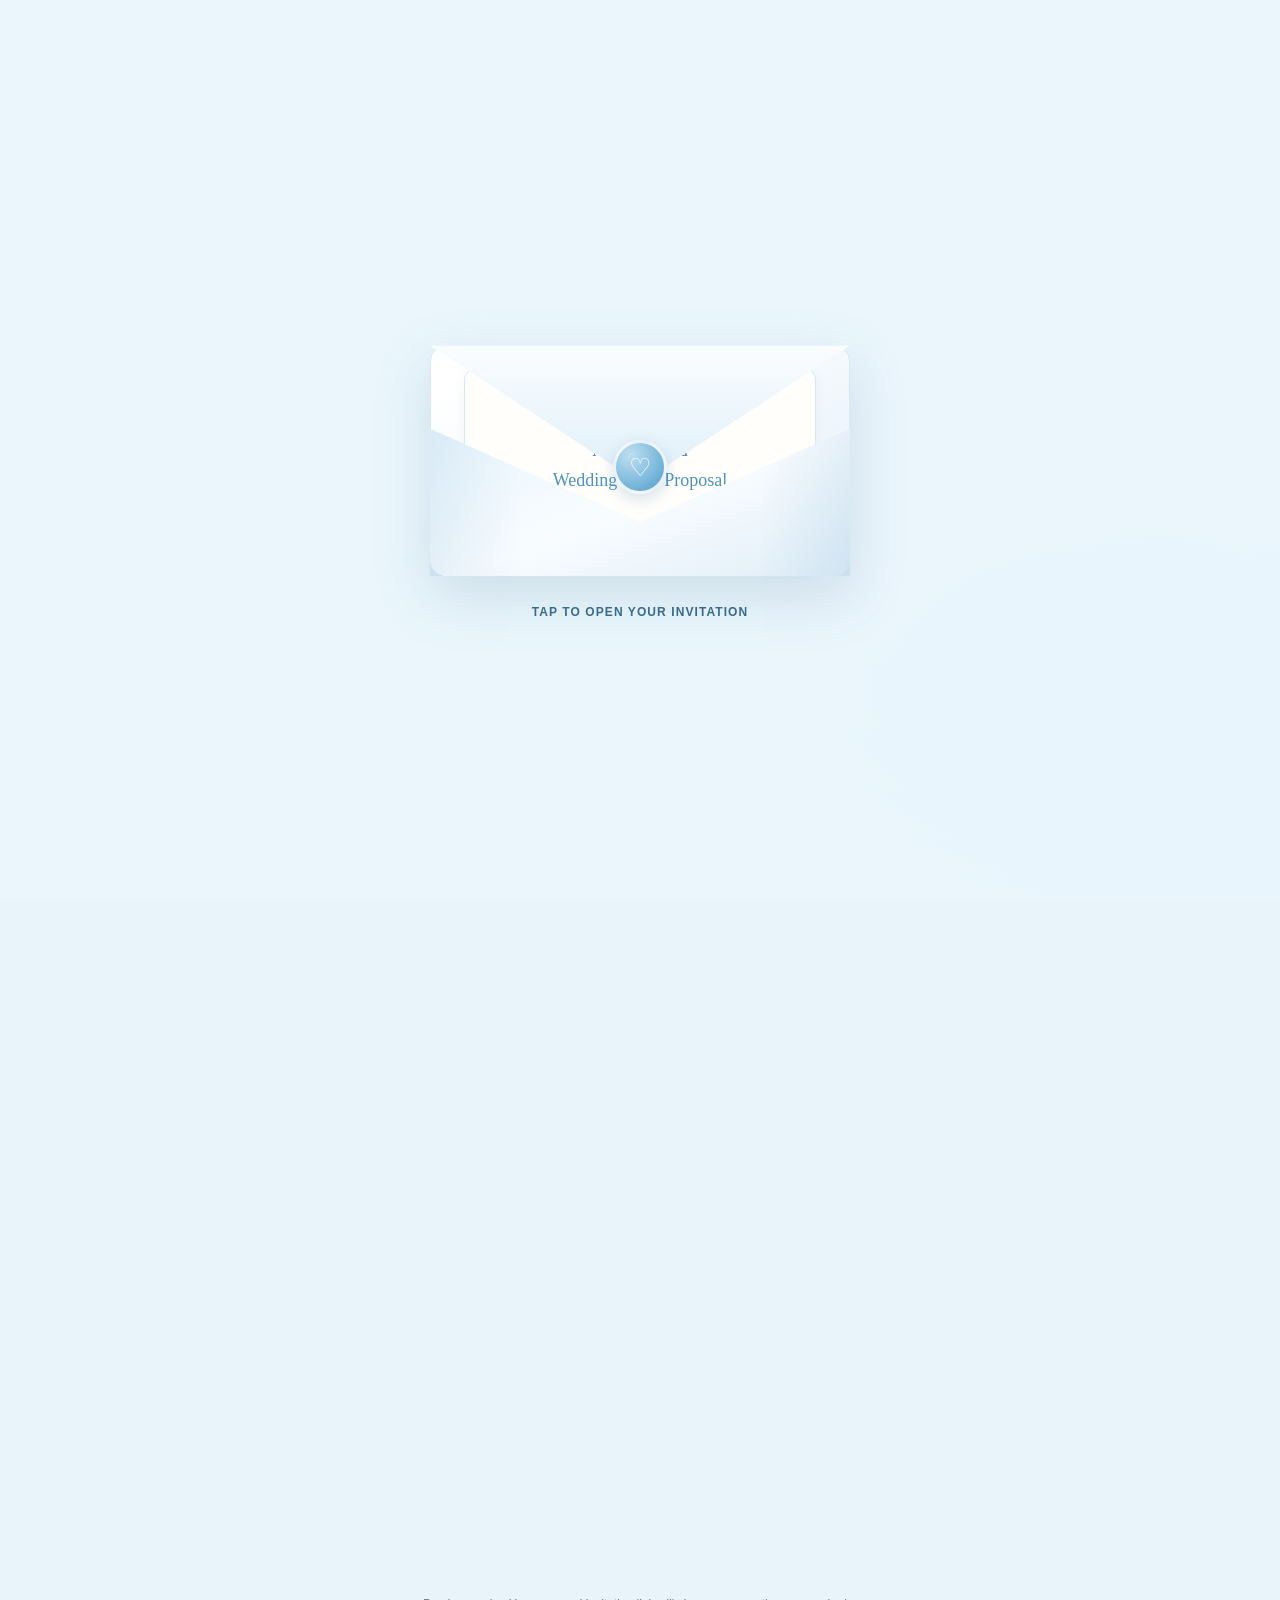
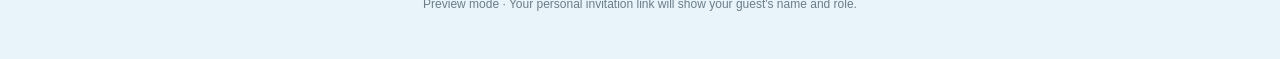
==== index.html @ 640cceeb "init alfred" ====
<!doctype html>
<html lang="en">
<head>
  <meta charset="utf-8">
  <meta name="viewport" content="width=device-width, initial-scale=1">
  <meta name="theme-color" content="#dfeff8">
  <meta name="description" content="A very special wedding party proposal from Alfred and Jessa.">
  <title>A Little Question For You | Alfred & Jessa</title>
  <link rel="stylesheet" href="styles.css">
  <script defer src="config.js"></script>
  <script defer src="app.js"></script>
</head>
<body>
  <div class="page-wash" aria-hidden="true"></div>

  <div class="envelope-overlay" id="envelope-overlay">
    <div class="envelope-stage">
      <button class="envelope" id="open-invitation" type="button" aria-label="Open the invitation">
        <span class="envelope-back"></span>
        <span class="envelope-letter">
          <span class="mini-floral mini-floral--top" aria-hidden="true"></span>
          <span class="mini-letter-copy">Alfred &amp; Jessa<br><strong>Wedding Party Proposal</strong></span>
          <span class="mini-floral mini-floral--bottom" aria-hidden="true"></span>
        </span>
        <span class="envelope-front" aria-hidden="true"></span>
        <span class="envelope-flap"></span>
        <span class="wax-seal" aria-hidden="true">♡</span>
      </button>
      <p class="open-copy">Tap to open your invitation</p>
    </div>
  </div>

  <main class="invitation invitation--hidden" id="invitation">
    <div class="floral-top" aria-hidden="true"><img src="assets/watercolor-floral-border.webp" alt=""></div>
    <div class="card-content">
      <header class="card-header">
        <div class="brand-mark" aria-label="Alfred and Jessa">A <span aria-hidden="true">♡</span> J</div>
        <p class="eyebrow">The wedding of Alfred &amp; Jessa</p>
        <div class="fine-rule" aria-hidden="true"><span>✧</span></div>
      </header>

      <section class="hero" aria-labelledby="headline">
        <p class="eyebrow eyebrow--blue">A little question, just for you</p>
        <h1 id="headline">I can't say <em>“I DO”</em><br>without you.</h1>
        <p class="salutation">Dear <span id="guest-name">Your Name</span><span class="salutation-comma">,</span></p>
        <p id="intro-text" class="intro-text">Some of the most beautiful moments in life are made even better by the people standing beside us.</p>
        <p id="sender-text" class="intro-text intro-text--small">It would mean the world to have you there on our special day.</p>
      </section>

      <section class="proposal" aria-labelledby="proposal-question">
        <div class="proposal-illustration" id="proposal-illustration" aria-hidden="true">
          <img class="bridesmaid-florals" src="assets/hanging-white-flowers.jpg" alt="">
          <img class="groomsman-people" src="assets/groomsmen-illustration.png" alt="">
        </div>
        <p class="eyebrow eyebrow--blue" id="proposal-label">From Jessa, with love</p>
        <h2 id="proposal-question">Will you be my <span id="role-word">bridesmaid</span>?</h2>
        <p class="proposal-note" id="proposal-note">Because this day simply wouldn't feel the same without you by my side.</p>
        <div class="actions" id="decision-actions">
          <button class="button button--primary" id="accept-button" type="button">Yes, I'd love to! <span aria-hidden="true">♡</span></button>
          <button class="button button--quiet" id="consider-button" type="button">Let me think about it</button>
        </div>
        <p class="response-note" id="initial-response-note">Whichever you choose, please send us your answer using the next step.</p>
      </section>

      <section class="reply-panel" id="reply-panel" aria-live="polite" hidden>
        <div class="reply-symbol" aria-hidden="true">♡</div>
        <h3 id="reply-title">Your reply is ready!</h3>
        <p id="reply-description">Your choice isn't sent automatically. Please share your answer with us below.</p>
        <div class="reply-message" id="reply-message"></div>
        <div class="reply-actions">
          <a class="button button--primary" href="#" id="form-link" target="_blank" rel="noopener noreferrer" hidden>Open reply form <span aria-hidden="true">↗</span></a>
          <button class="button button--primary" id="share-button" type="button" hidden>Share my reply <span aria-hidden="true">↗</span></button>
          <button class="button button--outline" id="copy-button" type="button">Copy my reply</button>
          <button class="button button--quiet" id="change-button" type="button">Change my answer</button>
        </div>
        <p class="response-note" id="send-guidance">Copy the message, then paste and send it to Alfred or Jessa in Messenger or your preferred chat.</p>
      </section>

      <footer class="card-footer">
        <div class="footer-ornament" aria-hidden="true">✧ &nbsp; ♡ &nbsp; ✧</div>
        <p>With love, <span>Alfred &amp; Jessa</span></p>
        <p class="date">12 JUNE 2027</p>
      </footer>
    </div>
    <div class="floral-bottom" aria-hidden="true"><img src="assets/watercolor-floral-border.webp" alt=""></div>
  </main>

  <p class="preview-banner" id="preview-banner" hidden>Preview mode · Your personal invitation link will show your guest's name and role.</p>
</body>
</html>
---- styles.css ----
:root {
  --sky: #8ac7ea;
  --sky-deep: #4c94c0;
  --sky-dark: #396b8c;
  --blue-ink: #354e60;
  --soft-blue: #e8f4fa;
  --cream: #fffdf9;
  --muted: #6b7e89;
  --border: #cde4ef;
  --serif: Georgia, 'Times New Roman', serif;
  --sans: 'Trebuchet MS', 'Segoe UI', Arial, sans-serif;
}
* { box-sizing: border-box; }
html { scroll-behavior: smooth; }
body {
  margin: 0;
  min-height: 100vh;
  padding: 58px 18px 48px;
  color: var(--blue-ink);
  background: #e8f3fa;
  font-family: var(--sans);
  -webkit-font-smoothing: antialiased;
}
body.is-locked { overflow: hidden; }
.page-wash {
  position: fixed;
  inset: 0;
  pointer-events: none;
  background: radial-gradient(ellipse at 12% 18%, rgba(255,255,255,.92), transparent 35%), radial-gradient(ellipse at 87% 76%, rgba(162,208,233,.36), transparent 40%), linear-gradient(155deg, #ebf6fb 4%, #d6eaf5 100%);
  z-index: -1;
}
/* The envelope has four true layers: back, tucked-in letter, front pocket, and closing flap. */
.envelope-overlay {
  position: fixed;
  inset: 0;
  z-index: 30;
  display: grid;
  place-items: center;
  padding: 20px;
  background: rgba(235, 246, 252, .97);
  transition: opacity .65s ease, visibility .65s ease;
}
.envelope-stage { width: min(100%, 440px); text-align: center; }
.envelope {
  position: relative;
  display: block;
  appearance: none;
  border: 0;
  background: transparent;
  width: min(88vw, 420px);
  aspect-ratio: 1.31 / 1;
  margin: 0 auto 4px;
  padding: 0;
  cursor: pointer;
  -webkit-tap-highlight-color: transparent;
  filter: drop-shadow(0 20px 27px rgba(61, 108, 140, .17));
  perspective: 1000px;
  transform-style: preserve-3d;
  isolation: isolate;
}
.envelope-back, .envelope-letter, .envelope-front, .envelope-flap, .wax-seal { position: absolute; display: block; }
.envelope-back {
  z-index: 1;
  left: 0;
  top: 21%;
  width: 100%;
  height: 72%;
  border: 1px solid #d9e8f2;
  border-radius: 16px;
  background: linear-gradient(150deg, #fff 10%, #e6f2f9 100%);
}
.envelope-letter {
  z-index: 2;
  left: 8%;
  top: 28%;
  width: 84%;
  height: 61%;
  padding: 22px 16px;
  border: 1px solid #d7e7f0;
  border-radius: 12px;
  background: #fffefb;
  box-shadow: 0 3px 12px rgba(71, 125, 156, .06);
  color: var(--sky-dark);
  display: flex;
  flex-direction: column;
  align-items: center;
  justify-content: space-between;
  transition: transform 1.05s cubic-bezier(.23,.7,.29,1);
}
.mini-letter-copy { display: block; color: var(--sky-dark); font: 16px/1.45 var(--serif); }
.mini-letter-copy strong { display: block; margin-top: 5px; color: var(--sky-deep); font-size: 18px; font-weight: normal; }
.mini-floral { width: 67%; height: 18px; opacity: .83; background: url('assets/watercolor-floral-border.webp') center / contain no-repeat; }
.mini-floral--bottom { transform: rotate(180deg); }
.envelope-front {
  z-index: 4;
  left: 0;
  top: 47%;
  width: 100%;
  height: 46%;
  border-radius: 0 0 16px 16px;
  background: linear-gradient(160deg, #eaf6fd, #f8fcff 52%, #dfedf7);
  clip-path: polygon(0 0, 50% 63%, 100% 0, 100% 100%, 0 100%);
}
.envelope-front::after {
  content: '';
  position: absolute;
  inset: 0;
  background: linear-gradient(90deg, rgba(117,170,208,.15), transparent 22%, transparent 78%, rgba(117,170,208,.15));
}
.envelope-flap {
  z-index: 6;
  left: 0;
  top: 21%;
  width: 100%;
  height: 43%;
  background: linear-gradient(180deg, #fafdff 0%, #dfeff9 100%);
  clip-path: polygon(0 0, 100% 0, 50% 100%);
  transform-origin: top center;
  backface-visibility: hidden;
  transition: transform .72s cubic-bezier(.22,.61,.36,1), opacity .18s linear .52s;
}
.wax-seal {
  z-index: 7;
  left: 50%;
  top: 59%;
  transform: translate(-50%, -50%);
  width: 54px;
  height: 54px;
  border-radius: 50%;
  display: grid;
  place-items: center;
  border: 3px solid rgba(255,255,255,.84);
  background: radial-gradient(circle at 30% 25%, #bedff1, #76b5d9 65%, #4f95bf);
  box-shadow: 0 5px 15px rgba(67, 120, 162, .22);
  color: white;
  font: 25px var(--serif);
  transition: transform .35s ease, opacity .35s ease;
}
.open-copy { margin: 0; color: var(--sky-dark); font: 700 12px/1.6 var(--sans); letter-spacing: .09em; text-transform: uppercase; }
body.is-opening .envelope-flap { transform: rotateX(-128deg) translateY(-4px); opacity: 0; z-index: 1; }
body.is-opening .envelope-letter { z-index: 5; transform: translateY(-24%); }
body.is-opening .wax-seal { transform: translate(-50%, -50%) scale(.5); opacity: 0; }
body.invitation-open .envelope-overlay, body.no-envelope .envelope-overlay { opacity: 0; visibility: hidden; pointer-events: none; }
@media (prefers-reduced-motion: reduce) {
  .envelope-flap, .envelope-letter, .wax-seal, .invitation, .envelope-overlay { transition-duration: .01ms !important; }
}
.invitation {
  position: relative;
  isolation: isolate;
  width: min(100%, 770px);
  margin: auto;
  border: 1px solid rgba(255,255,255,.9);
  border-radius: 36px;
  overflow: hidden;
  background: var(--cream);
  box-shadow: 0 24px 75px rgba(62,115,151,.16), 0 6px 18px rgba(62,115,151,.06);
  transition: opacity .8s ease, transform .8s cubic-bezier(.22,.61,.36,1), filter .8s ease;
}
.invitation--hidden { opacity: 0; transform: translateY(42px) scale(.98); filter: blur(6px); pointer-events: none; }
.invitation::before { content: ''; position: absolute; inset: 13px; border: 1px solid var(--border); border-radius: 26px; pointer-events: none; z-index: 3; }
.invitation::after { content: ''; position: absolute; inset: 0; z-index: -1; background: radial-gradient(circle at 50% 0, rgba(224,241,249,.5), transparent 40%); }
.floral-top, .floral-bottom { position: relative; overflow: hidden; background: linear-gradient(180deg, rgba(255,255,255,.55), rgba(255,255,255,0)); }
.floral-top { min-height: 175px; padding: 8px 22px 0; }
.floral-bottom { min-height: 125px; padding: 0 22px 8px; }
.floral-top img, .floral-bottom img { display: block; width: 100%; max-width: 760px; height: auto; margin: 0 auto; object-fit: contain; }
.floral-top img { object-position: center top; }
.floral-bottom img { object-position: center bottom; transform: rotate(180deg); opacity: .88; }
.card-content { position: relative; z-index: 1; padding: 0 66px; text-align: center; }
.card-header { margin-top: -2px; }
.brand-mark { display: inline-flex; align-items: center; gap: 16px; font: 27px var(--serif); font-style: italic; letter-spacing: .045em; color: var(--sky-dark); }
.brand-mark span { font: 24px var(--sans); color: var(--sky-deep); }
.eyebrow { text-transform: uppercase; font-size: 10px; line-height: 1.8; letter-spacing: .28em; font-weight: 700; color: #80939e; margin: 14px 0 0; }
.eyebrow--blue { color: var(--sky-deep); }
.fine-rule { margin: 19px auto 17px; width: 145px; color: var(--sky); display: flex; align-items: center; gap: 14px; font-size: 16px; }
.fine-rule::before, .fine-rule::after { content: ''; flex: 1; height: 1px; background: var(--border); }
.hero h1 { font: normal clamp(36px, 6.2vw, 58px)/1.13 var(--serif); letter-spacing: -.035em; margin: 16px 0 28px; color: var(--blue-ink); }
.hero h1 em { color: var(--sky-deep); font-weight: normal; }
.salutation { font: italic 27px/1.3 var(--serif); color: var(--sky-dark); margin: 0 0 17px; overflow-wrap: anywhere; }
.intro-text { font: 16px/1.9 var(--serif); max-width: 530px; margin: 0 auto 8px; color: #60727c; }
.intro-text--small { font-size: 15px; color: #7a8c96; }
.proposal { margin: 32px auto 0; border-top: 1px solid var(--border); padding: 29px 0 4px; }
.proposal-illustration { width: min(100%, 300px); height: 112px; margin: 0 auto 8px; position: relative; display: flex; align-items: center; justify-content: center; }
.proposal-illustration img { max-width: 100%; max-height: 100%; object-fit: contain; }
.proposal-illustration .bridesmaid-florals { width: 225px; max-height: 110px; mix-blend-mode: multiply; filter: saturate(.78); }
.proposal-illustration .groomsman-people { display: none; width: 118px; height: 118px; object-fit: contain; }
body[data-party="groom"] .bridesmaid-florals { display: none; }
body[data-party="groom"] .groomsman-people { display: block; }
.proposal .eyebrow { margin: 5px 0 10px; }
.proposal h2 { color: var(--blue-ink); font: normal clamp(28px, 5vw, 40px)/1.22 var(--serif); letter-spacing: -.03em; margin: 0 auto 12px; max-width: 560px; }
.proposal h2 span { color: var(--sky-deep); font-style: italic; }
.proposal-note { max-width: 430px; margin: 0 auto 27px; font: italic 15px/1.7 var(--serif); color: #71838d; }
.actions, .reply-actions { display: flex; align-items: center; justify-content: center; flex-wrap: wrap; gap: 10px; }
.button { appearance: none; display: inline-flex; align-items: center; justify-content: center; gap: 9px; text-align: center; min-height: 47px; padding: 13px 25px; font: 700 12px/1.3 var(--sans); letter-spacing: .035em; border-radius: 999px; border: 1px solid transparent; cursor: pointer; text-decoration: none; transition: transform .18s ease, background .18s ease, box-shadow .18s ease; }
.button:hover { transform: translateY(-2px); }
.button:focus-visible, .envelope:focus-visible { outline: 3px solid #295e80; outline-offset: 3px; }
.button--primary { background: var(--sky-deep); color: white; box-shadow: 0 5px 14px rgba(60,129,173,.18); }
.button--primary:hover { background: var(--sky-dark); }
.button--primary span { font-size: 17px; font-weight: 400; }
.button--quiet { color: var(--sky-dark); background: #edf6fa; border-color: #dcecf5; }
.button--quiet:hover { background: #e2f1f8; }
.button--outline { color: var(--sky-dark); border-color: #bbd9e8; background: white; }
.button--outline:hover { background: #f6fbfe; }
.response-note { margin: 17px auto 0; max-width: 470px; font-size: 13px; line-height: 1.7; color: #758791; }
.reply-panel { margin: 28px auto 0; padding: 25px 25px 4px; border: 1px solid var(--border); border-radius: 22px; background: linear-gradient(180deg, rgba(236,247,252,.55), rgba(255,255,255,.95)); }
.reply-symbol { color: var(--sky-deep); font-size: 24px; margin-bottom: 7px; }
.reply-panel h3 { margin: 0 0 7px; font: normal 28px/1.25 var(--serif); color: var(--blue-ink); }
.reply-panel p { margin: 0 auto 14px; max-width: 470px; }
.reply-message { white-space: pre-wrap; word-break: break-word; padding: 18px; margin: 0 auto 17px; max-width: 570px; background: white; border: 1px solid #d7e9f1; border-radius: 20px; text-align: left; font: 15px/1.7 var(--serif); color: #5e6f7a; box-shadow: inset 0 1px 0 rgba(255,255,255,.85); }
.card-footer { padding: 31px 0 34px; }
.footer-ornament { color: var(--sky); margin-bottom: 10px; letter-spacing: .2em; }
.card-footer p { margin: 4px 0; color: #6c808d; font: 14px/1.8 var(--sans); letter-spacing: .02em; }
.card-footer p span { color: var(--sky-dark); font-weight: 700; }
.card-footer .date { letter-spacing: .25em; font-size: 11px; text-transform: uppercase; color: #8ca1ad; }
.preview-banner { text-align: center; margin: 16px auto 0; color: #6b7e89; font-size: 12px; }
@media (max-width: 720px) {
  body { padding: 24px 12px 32px; }
  .invitation { border-radius: 26px; }
  .invitation::before { inset: 10px; border-radius: 20px; }
  .card-content { padding: 0 24px; }
  .floral-top { min-height: 132px; padding-top: 10px; }
  .floral-bottom { min-height: 96px; }
  .proposal { margin-top: 28px; padding-top: 24px; }
  .proposal-illustration { height: 92px; }
  .reply-panel { padding: 20px 16px 2px; }
  .reply-panel h3 { font-size: 24px; }
  .envelope { width: min(92vw, 360px); }
}
@media (max-width: 420px) {
  .hero h1 { font-size: 31px; }
  .salutation { font-size: 24px; }
  .proposal h2 { font-size: 29px; }
  .button { width: 100%; }
}
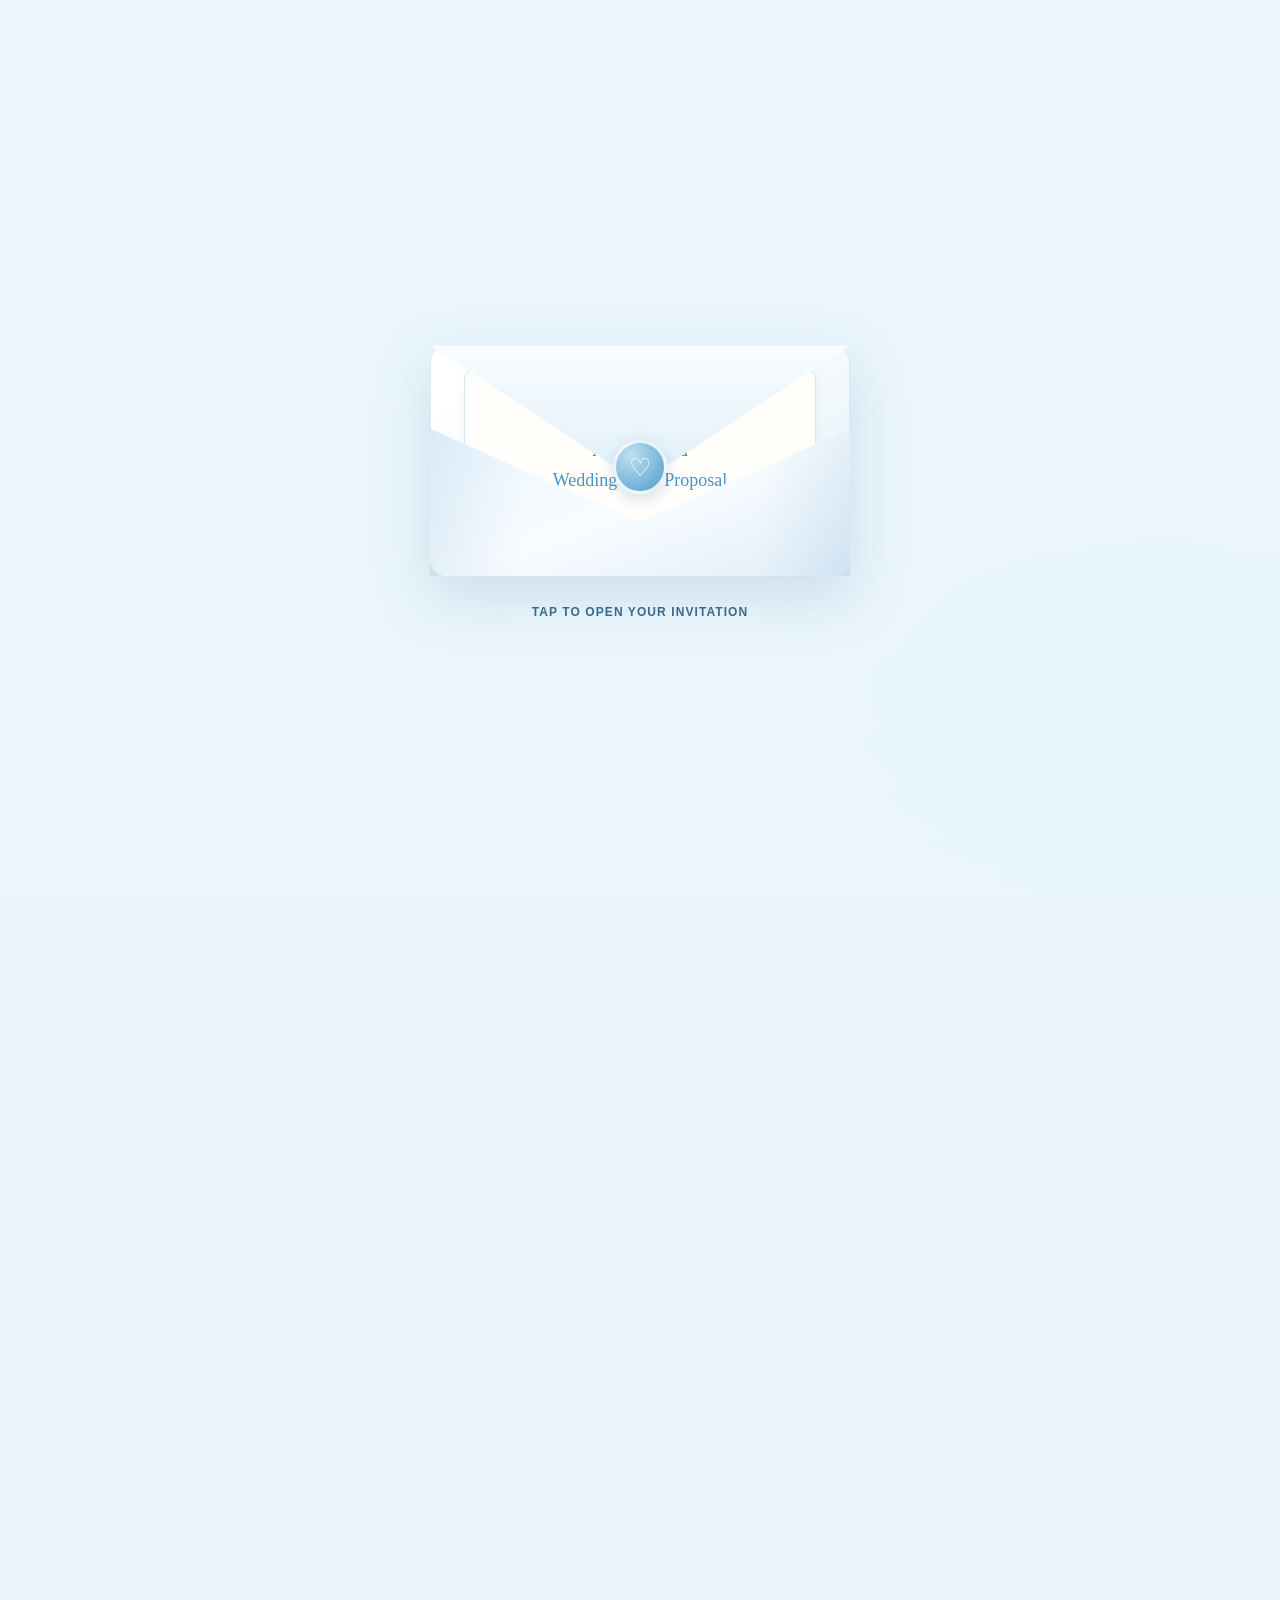
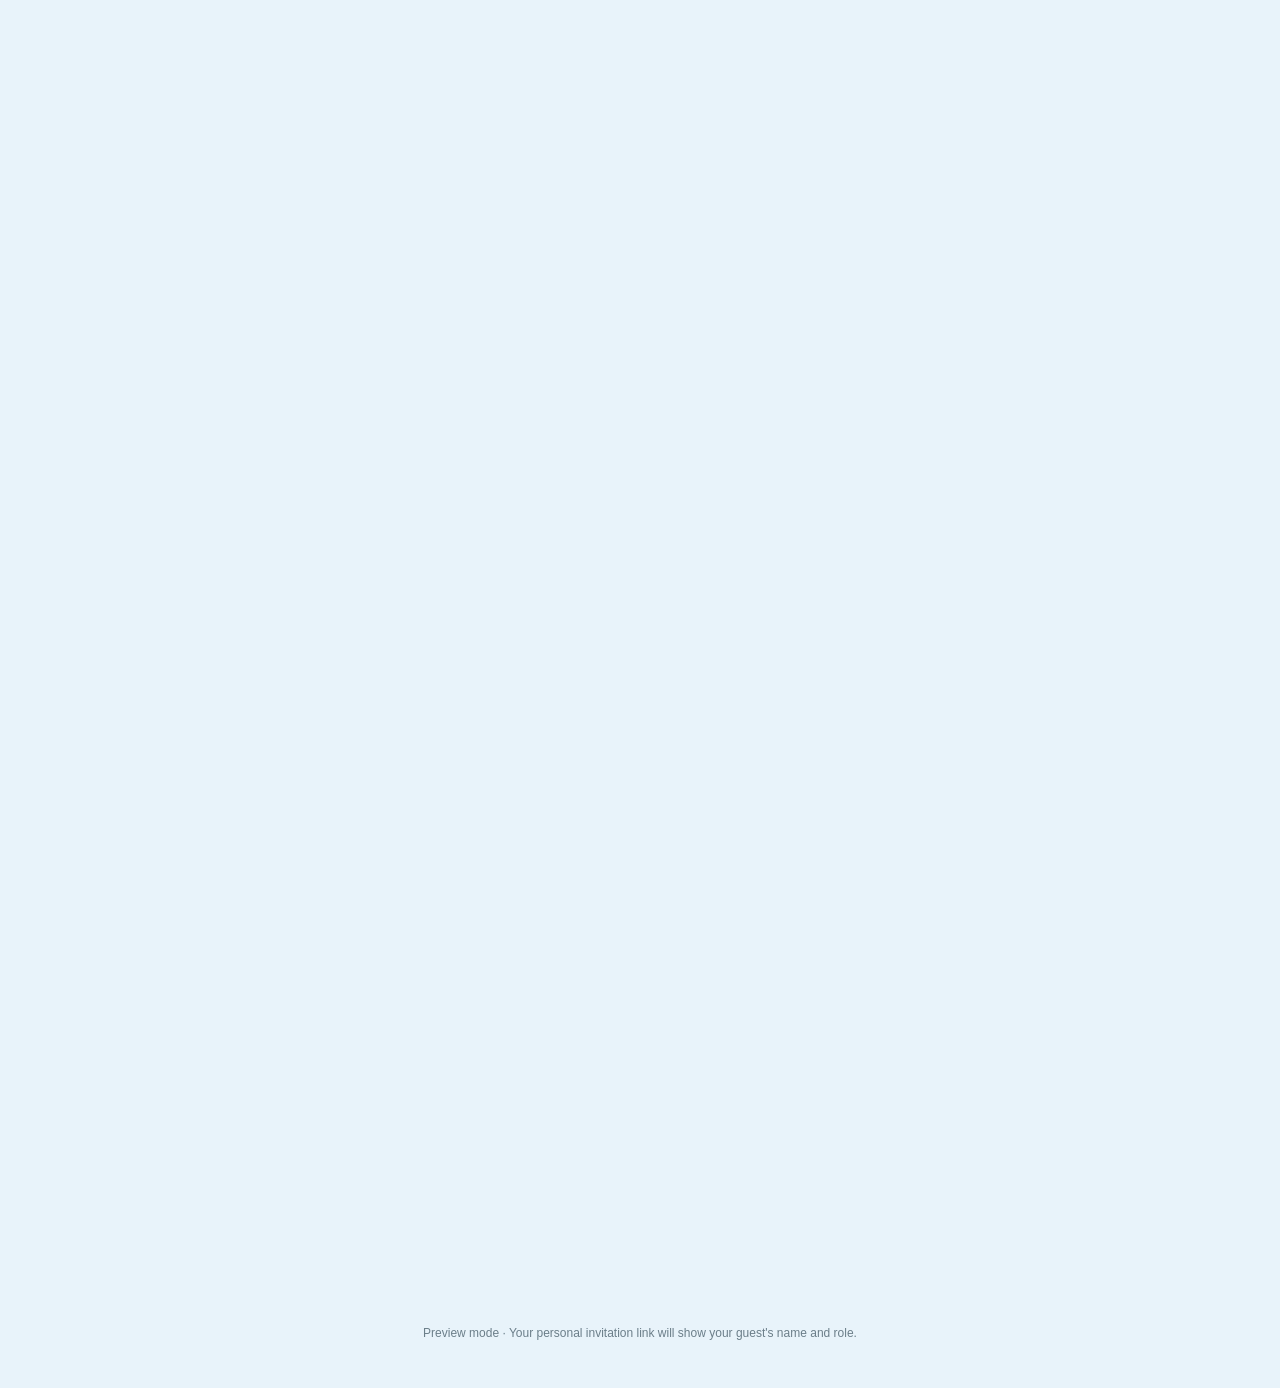
==== commit 75508e09: "Added more images for role type, and gallery section." ====
--- a/index.html
+++ b/index.html
@@ -49,8 +49,19 @@
 
       <section class="proposal" aria-labelledby="proposal-question">
         <div class="proposal-illustration" id="proposal-illustration" aria-hidden="true">
-          <img class="bridesmaid-florals" src="assets/hanging-white-flowers.jpg" alt="">
+          <img class="bridesmaid-florals" src="assets/bridesmaid-illustration.png" alt="">
           <img class="groomsman-people" src="assets/groomsmen-illustration.png" alt="">
+          <img class="bestman-people" src="assets/bestman-illustration.webp" alt="">
+          <img class="maid-of-honor-people" src="assets/maid-of-honor-illustration.png" alt="">
+          <img class="candle-people" src="assets/candle-illustration.webp" alt="">
+          <img class="cord-people" src="assets/cord-illustration.png" alt="">
+          <img class="veil-people" src="assets/veil-illustration.webp" alt="">
+          <img class="guest-people" src="assets/guest-illustration.png" alt="">
+          <img class="banner-people" src="assets/banner-illustration.webp" alt="">
+          <img class="ring-people" src="assets/ring-bearer-illustration.webp" alt="">
+          <img class="bible-people" src="assets/bible-bearer-illustration.png" alt="">
+          <img class="flower-people" src="assets/flower-illustration.webp" alt="">
+          <img class="bubble-people" src="assets/bubble-girl-illustration.png" alt="">
         </div>
         <p class="eyebrow eyebrow--blue" id="proposal-label">From Jessa, with love</p>
         <h2 id="proposal-question">Will you be my <span id="role-word">bridesmaid</span>?</h2>
@@ -76,6 +87,40 @@
         <p class="response-note" id="send-guidance">Copy the message, then paste and send it to Alfred or Jessa in Messenger or your preferred chat.</p>
       </section>
 
+      
+      <!-- PHOTO GALLERY: Replace assets/gallery-01.jpg through gallery-05.jpg with your own photos. -->
+      <section class="gallery-section" id="gallery" aria-labelledby="gallery-title">
+        <div class="gallery-heading">
+          <p class="eyebrow eyebrow--blue">A little glimpse of us</p>
+          <h2 id="gallery-title">Our little <em>moments</em></h2>
+          <p>A few frames from our journey, with so many more memories still to come.</p>
+          <div class="gallery-divider" aria-hidden="true">✧ &nbsp; ♡ &nbsp; ✧</div>
+        </div>
+        <div class="gallery-grid">
+          <button class="gallery-card gallery-card--wide" type="button" data-gallery-caption="A moment worth keeping" aria-label="View first gallery picture">
+            <img src="assets/gallery-01.jpg" alt="Photo placeholder: add your favorite couple picture" loading="lazy">
+            <span class="gallery-card-caption">A moment worth keeping</span>
+          </button>
+          <button class="gallery-card" type="button" data-gallery-caption="Little adventures" aria-label="View second gallery picture">
+            <img src="assets/gallery-02.jpg" alt="Photo placeholder: add your adventures picture" loading="lazy">
+            <span class="gallery-card-caption">Little adventures</span>
+          </button>
+          <button class="gallery-card" type="button" data-gallery-caption="Side by side" aria-label="View third gallery picture">
+            <img src="assets/gallery-03.jpg" alt="Photo placeholder: add a favorite photo together" loading="lazy">
+            <span class="gallery-card-caption">Side by side</span>
+          </button>
+          <button class="gallery-card" type="button" data-gallery-caption="All the small things" aria-label="View fourth gallery picture">
+            <img src="assets/gallery-04.jpg" alt="Photo placeholder: add a candid couple picture" loading="lazy">
+            <span class="gallery-card-caption">All the small things</span>
+          </button>
+          <button class="gallery-card" type="button" data-gallery-caption="And a lifetime ahead" aria-label="View fifth gallery picture">
+            <img src="assets/gallery-05.jpg" alt="Photo placeholder: add your favorite couple photo" loading="lazy">
+            <span class="gallery-card-caption">And a lifetime ahead</span>
+          </button>
+        </div>
+        <p class="gallery-outro">The best part of our story is getting to share this next chapter with you. ♡</p>
+      </section>
+
       <footer class="card-footer">
         <div class="footer-ornament" aria-hidden="true">✧ &nbsp; ♡ &nbsp; ✧</div>
         <p>With love, <span>Alfred &amp; Jessa</span></p>
@@ -85,6 +130,12 @@
     <div class="floral-bottom" aria-hidden="true"><img src="assets/watercolor-floral-border.webp" alt=""></div>
   </main>
 
+  <dialog class="gallery-lightbox" id="gallery-lightbox" aria-label="Gallery photo viewer">
+    <button class="gallery-lightbox-close" id="gallery-close" type="button" aria-label="Close photo viewer">×</button>
+    <img id="gallery-full-image" alt="" src="" >
+    <p id="gallery-full-caption"></p>
+  </dialog>
+
   <p class="preview-banner" id="preview-banner" hidden>Preview mode · Your personal invitation link will show your guest's name and role.</p>
 </body>
 </html>
--- a/styles.css
+++ b/styles.css
@@ -206,6 +206,76 @@
 .reply-panel h3 { margin: 0 0 7px; font: normal 28px/1.25 var(--serif); color: var(--blue-ink); }
 .reply-panel p { margin: 0 auto 14px; max-width: 470px; }
 .reply-message { white-space: pre-wrap; word-break: break-word; padding: 18px; margin: 0 auto 17px; max-width: 570px; background: white; border: 1px solid #d7e9f1; border-radius: 20px; text-align: left; font: 15px/1.7 var(--serif); color: #5e6f7a; box-shadow: inset 0 1px 0 rgba(255,255,255,.85); }
+/* A five-photo, sky-blue gallery immediately below the response section. */
+.gallery-section {
+  margin: 40px auto 0;
+  padding: 38px 0 26px;
+  border-top: 1px solid var(--border);
+}
+.gallery-heading .eyebrow { margin-top: 0; }
+.gallery-heading h2 {
+  margin: 6px 0 10px;
+  font: normal clamp(29px, 4.7vw, 42px)/1.15 var(--serif);
+  letter-spacing: -.035em;
+}
+.gallery-heading h2 em { color: var(--sky-deep); font-weight: normal; }
+.gallery-heading > p:not(.eyebrow) {
+  max-width: 460px; margin: 0 auto 12px;
+  color: #738794; font: italic 15px/1.7 var(--serif);
+}
+.gallery-divider { color: var(--sky); margin: 10px 0 24px; letter-spacing: .12em; }
+.gallery-grid { display: grid; grid-template-columns: repeat(2,minmax(0,1fr)); gap: 12px; }
+.gallery-card {
+  position: relative; display: block; width: 100%;
+  margin: 0; padding: 0; border: 4px solid white;
+  border-radius: 15px; overflow: hidden; isolation: isolate;
+  appearance: none; cursor: zoom-in; aspect-ratio: 1/1.05;
+  background: linear-gradient(140deg,#edf6fb,#d9ebf8);
+  box-shadow: 0 5px 20px rgba(70,118,151,.1);
+}
+.gallery-card--wide { grid-column: 1 / -1; aspect-ratio: 1.9/1; }
+.gallery-card img { display: block; width: 100%; height: 100%; object-fit: cover; transition: transform .35s ease; }
+.gallery-card:hover img { transform: scale(1.055); }
+.gallery-card:focus-visible { outline: 3px solid #295e80; outline-offset: 3px; }
+.gallery-card::after {
+  content: ''; position: absolute; inset: 48% 0 0;
+  background: linear-gradient(transparent,rgba(36,72,101,.58)); pointer-events: none;
+}
+.gallery-card-caption {
+  position: absolute; left: 12px; right: 12px; bottom: 13px;
+  z-index: 1; color: white; text-shadow: 0 1px 5px rgba(0,0,0,.22);
+  font: italic 17px/1.25 var(--serif); text-align: center;
+}
+.gallery-outro {
+  max-width: 450px; margin: 24px auto 0; color: #75909e;
+  font: italic 15px/1.6 var(--serif);
+}
+.gallery-lightbox {
+  position: fixed; box-sizing: border-box; max-width: min(94vw,920px);
+  max-height: 92vh; width: max-content; border: 0; border-radius: 19px;
+  background: var(--cream); padding: 18px 18px 11px;
+  color: var(--sky-dark); box-shadow: 0 18px 70px rgba(28,69,102,.3);
+}
+.gallery-lightbox::backdrop { background: rgba(27,57,79,.82); backdrop-filter: blur(4px); }
+.gallery-lightbox img {
+  display: block; max-width: min(86vw,870px); max-height: 76vh;
+  height: auto; width: auto; object-fit: contain; border-radius: 10px;
+}
+.gallery-lightbox p { margin: 10px 10px 3px; font: italic 18px/1.5 var(--serif); text-align: center; }
+.gallery-lightbox-close {
+  position: absolute; top: 6px; right: 6px; z-index: 2;
+  width: 40px; height: 40px; border: 0; border-radius: 50%;
+  color: #285470; background: rgba(255,255,255,.95); font: 28px/1 var(--sans);
+  cursor: pointer; box-shadow: 0 2px 14px rgba(0,0,0,.13);
+}
+.gallery-lightbox-close:focus-visible { outline: 3px solid var(--sky-deep); outline-offset: 3px; }
+@media (max-width: 420px) {
+  .gallery-section { margin-top: 30px; padding-top: 30px; }
+  .gallery-grid { gap: 9px; }
+  .gallery-card-caption { font-size: 14px; bottom: 8px; }
+}
+@media (prefers-reduced-motion: reduce) { .gallery-card img { transition: none; } }
+
 .card-footer { padding: 31px 0 34px; }
 .footer-ornament { color: var(--sky); margin-bottom: 10px; letter-spacing: .2em; }
 .card-footer p { margin: 4px 0; color: #6c808d; font: 14px/1.8 var(--sans); letter-spacing: .02em; }
@@ -231,3 +301,14 @@
   .proposal h2 { font-size: 29px; }
   .button { width: 100%; }
 }
+
+.proposal-illustration img {
+  display: none;
+  width: 100%;
+  height: 100%;
+  object-fit: contain;
+}
+
+.proposal-illustration img.is-active {
+  display: block;
+}
